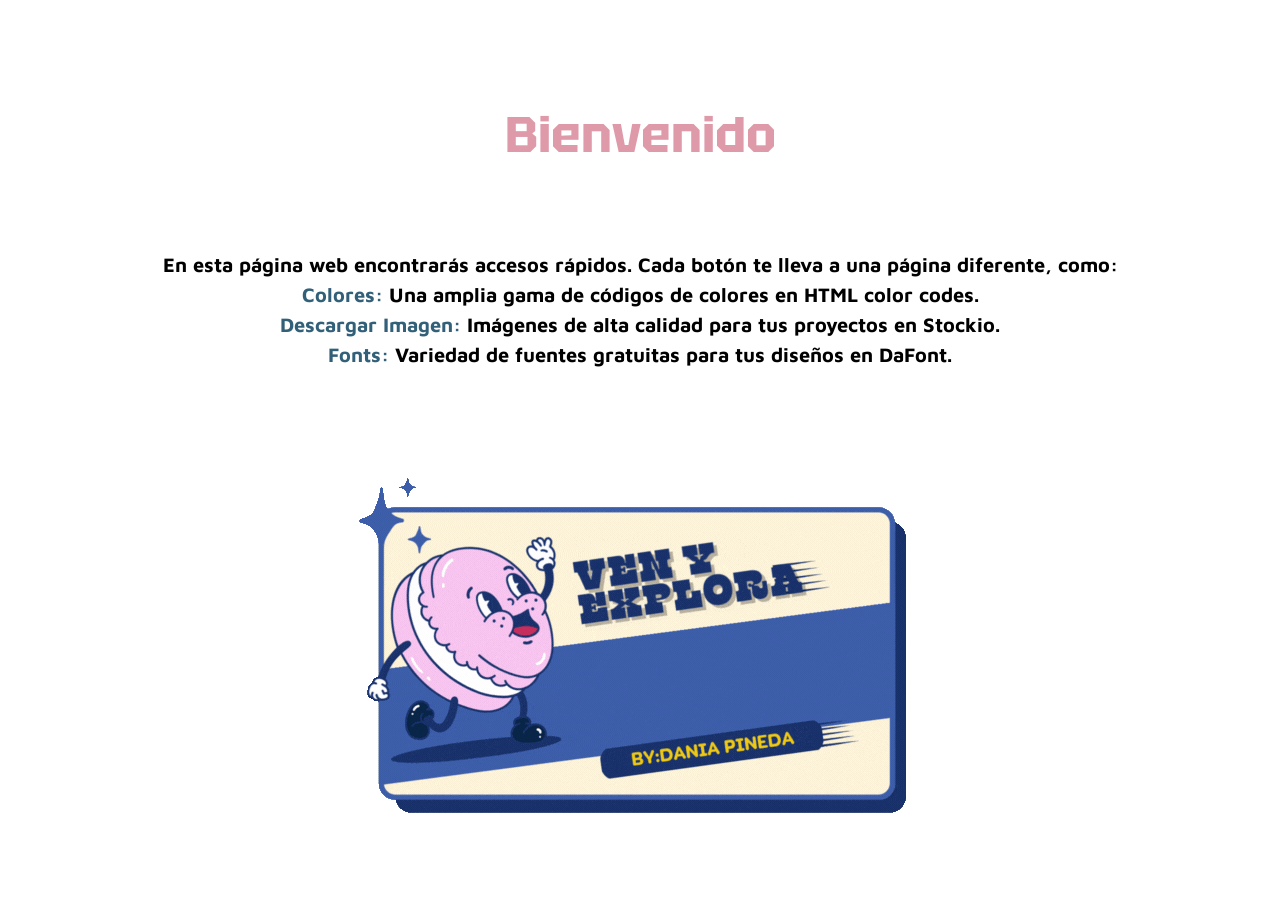
==== abajo.html @ 945cedba "Add files via upload" ====
<!DOCTYPE html>
<html lang="es">
<html>
	<head>
		<link rel="stylesheet" href="principal.css">
		<link rel="preconnect" href="https://fonts.googleapis.com">
	<link rel="preconnect" href="https://fonts.gstatic.com" crossorigin>
	<link href="https://fonts.googleapis.com/css2?family=Eczar:wght@400..800&family=Maven+Pro&family=Tektur:wght@400..900&display=swap" rel="stylesheet">
		<meta charset="UTF-8">
	</head>
	<body>

        <div class="contenido">
			<h5>Bienvenido</h5>
			<h3>
				En esta página web encontrarás accesos rápidos. Cada botón te lleva a una página diferente, como:<br>
				<b>Colores:</b> Una amplia gama de códigos de colores en HTML color codes.<br>
				<b>Descargar Imagen:</b> Imágenes de alta calidad para tus proyectos en Stockio.<br>
				<b>Fonts:</b> Variedad de fuentes gratuitas para tus diseños en DaFont.
			</h3>
		</div>
		<center><img src=img/desing.gif class="responsivo"></center>
	</body>
</html>
---- principal.css ----
h1{ color:#0d567e; font-size:30px;font-family:"Tektur"; text-align: center;}
h3{ color: #000000;font-size: 20px;font-family: "Maven Pro", sans-serif;text-align: center;line-height: 1.5;}
h5{ color:#df9aaa;font-size:50px;font-family:"Tektur";text-align: center;}
img.responsivo {
    width: 680px;
    height: 510px;
    display: block;
    margin: auto;
  }
.contenido {max-width: 1000px;margin: auto;padding: 10px;
}

b {
    color: #336079;
}
  .boton {
    display: inline-block;
    text-decoration: none;
    padding: 10px 20px;
    margin: 10px;
    font-size: 18px;
    border-radius: 20px;
    background-color: #336079;
    box-shadow: 2px 2px 5px rgba(0, 0, 0, 0.2);
    transition: background-color 0.3s;
  }

  .boton:hover {
    background-color: #f5d0e0;
  }

  .tektur {
    font-family: 'Tektur', cursive;
  }

  .centrado {
    text-align: center;
  }
  
  @media screen and (min-width: 0px) and (max-width: 400px) {
    body {
      background-color:   lightblue;
    }
  
    img.responsivo {
      width: 180px;
      height: auto;
    }
  
    .boton {
      font-size: 10px;
      padding: 8px 12px;
    }
    h5{ color:#df9aaa;font-size:20px;font-family:"Tektur";text-align: center;}
    h3{ color: #000000;font-size: 10px;font-family: "Maven Pro", sans-serif;text-align: center;line-height: 1.5;}
    
  }
  
  @media screen and (min-width: 401px) and (max-width: 700px) {
    body {
      background-color: #b7dcf4;
    }
  
    img.responsivo {
      width: 400px;
      height: auto;
    }
  
    .boton {
      font-size: 14px;
      padding: 10px 18px;
    }
  }
  @media screen and (min-width: 701px) and (max-width: 1000px) {
    body {
      background-color: 	lightgoldenrodyellow;
    }
  
    img.responsivo {
      width: 550px;
      height: auto;
    }
  
    .boton {
      font-size: 16px;
      padding: 12px 20px;
    }
  }
  @media screen and (min-width: 1001px) {
    body {
      background-color:rgb(255, 255, 255) ;
    }
  
    img.responsivo {
      width: 680px;
      height: 510px;
    }
  
    .boton {
      font-size: 24px;
      padding: 18px 32px;
    }
  }
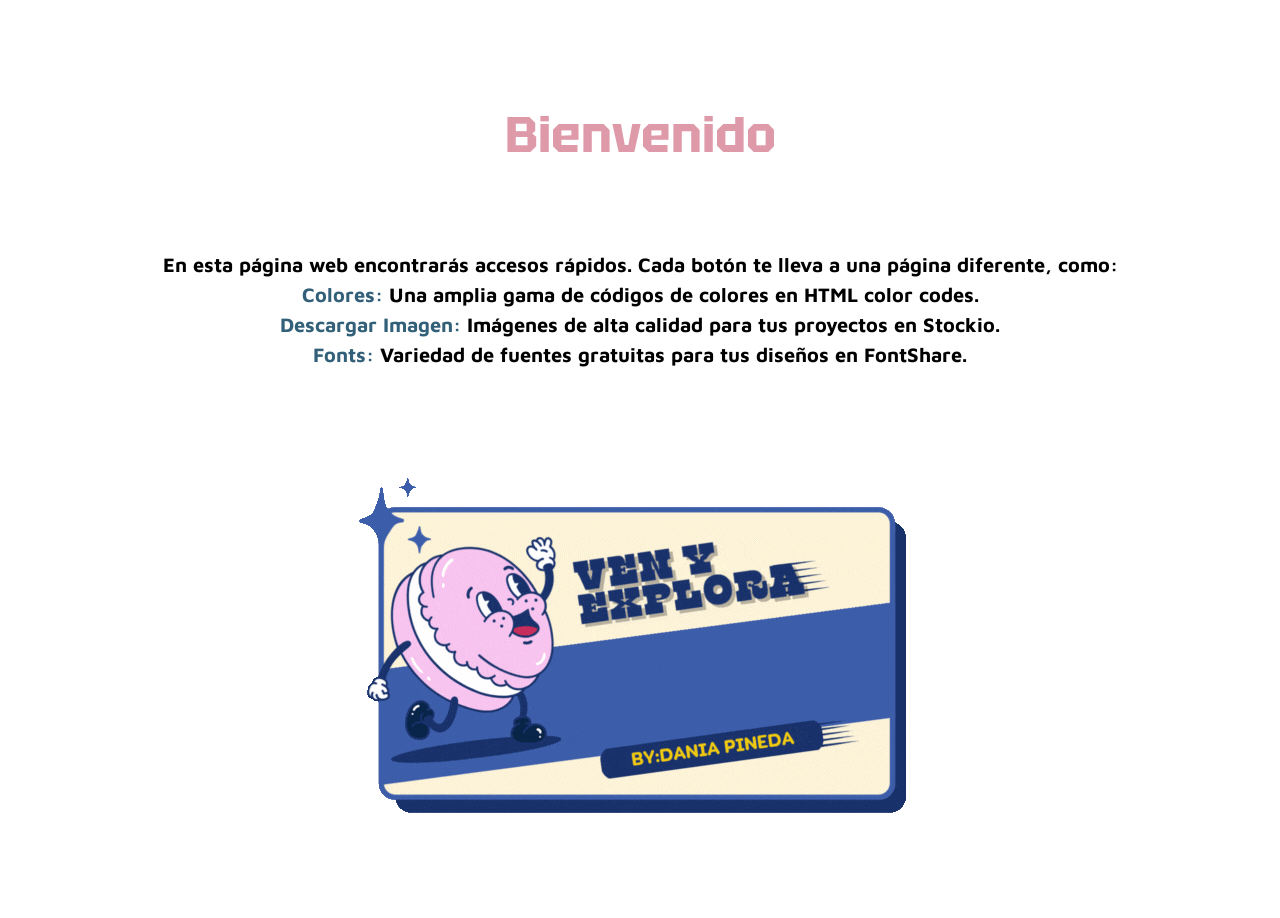
==== commit da6ebd2c: "abajo.html" ====
--- a/abajo.html
+++ b/abajo.html
@@ -16,7 +16,7 @@
 				En esta página web encontrarás accesos rápidos. Cada botón te lleva a una página diferente, como:<br>
 				<b>Colores:</b> Una amplia gama de códigos de colores en HTML color codes.<br>
 				<b>Descargar Imagen:</b> Imágenes de alta calidad para tus proyectos en Stockio.<br>
-				<b>Fonts:</b> Variedad de fuentes gratuitas para tus diseños en DaFont.
+				<b>Fonts:</b> Variedad de fuentes gratuitas para tus diseños en FontShare.
 			</h3>
 		</div>
 		<center><img src=img/desing.gif class="responsivo"></center>
--- a/principal.css
+++ b/principal.css
@@ -20,7 +20,6 @@
     margin: 10px;
     font-size: 18px;
     border-radius: 20px;
-    background-color: #336079;
     box-shadow: 2px 2px 5px rgba(0, 0, 0, 0.2);
     transition: background-color 0.3s;
   }
@@ -100,4 +99,4 @@
       font-size: 24px;
       padding: 18px 32px;
     }
-  }+  }
